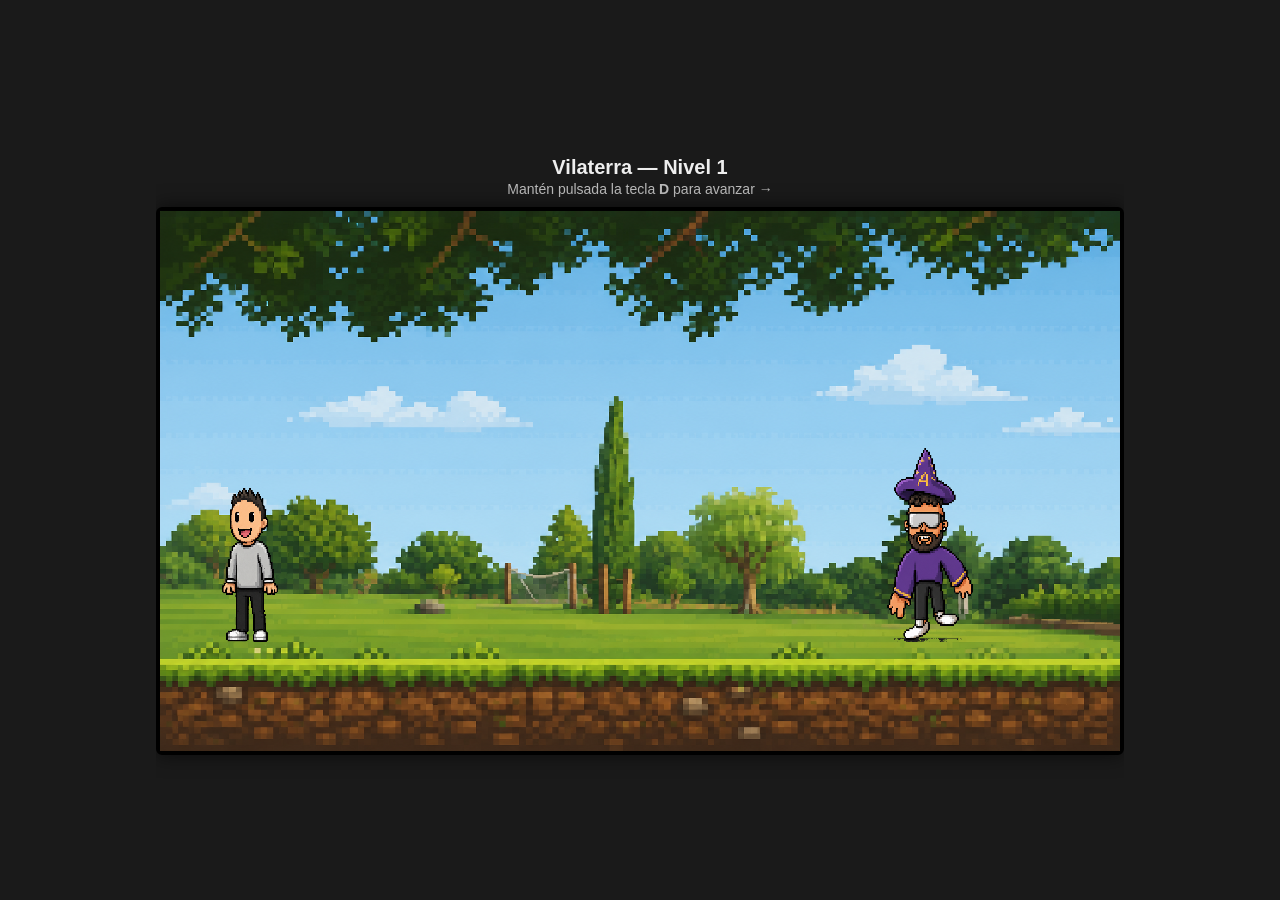
==== nivel1_encuentro_mac_arrons.html @ b9521e59 "Añade nivel 1: encuentro con Mac Arrons (juego jugable en HTML/JS con sprites pixel art sin fondo y " ====
<!DOCTYPE html>
<html lang="es">
<head>
<meta charset="UTF-8">
<title>Vilaterra — Encuentro con Mac Arrons</title>
<style>
  html, body {
    margin: 0;
    height: 100%;
    background: #1a1a1a;
    display: flex;
    flex-direction: column;
    align-items: center;
    justify-content: center;
    font-family: 'Trebuchet MS', sans-serif;
    overflow: hidden;
  }
  h1 { color: #eee; margin: 10px 0 2px; font-size: 20px; }
  p.hint { color: #bbb; margin: 0 0 10px; font-size: 14px; }
  #wrap {
    position: relative;
    border: 4px solid #000;
    border-radius: 6px;
    box-shadow: 0 0 20px rgba(0,0,0,0.6);
  }
  canvas {
    display: block;
    image-rendering: pixelated;
    background: #222;
  }
</style>
</head>
<body>
  <h1>Vilaterra — Nivel 1</h1>
  <p class="hint">Mantén pulsada la tecla <b>D</b> para avanzar →</p>
  <div id="wrap">
    <canvas id="game" width="960" height="540"></canvas>
  </div>

<script>
const canvas = document.getElementById('game');
const ctx = canvas.getContext('2d');
ctx.imageSmoothingEnabled = false;

// --- Carga de assets (rutas relativas a la carpeta Visuals) ---
// Ahora usamos las versiones sin fondo (recortadas y con transparencia)
const assets = {
  bg: new Image(),
  player: new Image(),
  mac: new Image()
};
assets.bg.src = 'Visuals/fondo%20lvl1.png';
assets.player.src = 'Visuals/Blai_sinfondo.png';
assets.mac.src = 'Visuals/Mac%20Arrons_sinfondo.png';

let loaded = 0;
const total = 3;
function onLoad() {
  loaded++;
  if (loaded === total) requestAnimationFrame(loop);
}
Object.values(assets).forEach(img => {
  img.onload = onLoad;
  img.onerror = () => console.error('No se pudo cargar la imagen:', img.src);
});

// --- Estado del juego ---
const groundY = canvas.height * 0.80;

// hipFraction: a qué altura (0-1) del sprite empiezan las piernas,
// usado para partir el dibujo en "torso" y "piernas" y animar el andar
const player = {
  x: 90,
  height: 155,
  hipFraction: 0.58
};

const mac = {
  x: canvas.width - 190,
  height: 195,
  hipFraction: 0.62
};

let keyDown = false;
let talking = false;
let bubbleScale = 0;
const TALK_DISTANCE = 130; // distancia (px) a la que Mac Arrons saluda
const SPEED = 2.6;

window.addEventListener('keydown', (e) => {
  if (e.key.toLowerCase() === 'd') keyDown = true;
});
window.addEventListener('keyup', (e) => {
  if (e.key.toLowerCase() === 'd') keyDown = false;
});

function getBox(img, centerX, groundYPos, height) {
  const ratio = img.width / img.height;
  const h = height;
  const w = h * ratio;
  const x = centerX - w / 2;
  const y = groundYPos - h;
  return { x, y, w, h };
}

// Dibuja el sprite con un ciclo de andar simulado: separa el cuerpo (torso+cabeza)
// de las piernas, y gira cada pierna (mitad izquierda/derecha) alrededor de la cadera
// como un compás, ya que solo tenemos una pose estática de cada personaje.
function drawWalking(img, box, hipFraction, t, walking, idleBreath = true) {
  const { x, y, w, h } = box;
  const hipY = y + h * hipFraction;
  const bodyH = hipY - y;
  const legH = (y + h) - hipY;

  const bob = walking ? Math.sin(t * 0.018) * 3 : (idleBreath ? Math.sin(t * 0.0025) * 1.5 : 0);

  ctx.save();

  // --- torso + cabeza (con pequeño balanceo vertical) ---
  ctx.save();
  ctx.beginPath();
  ctx.rect(x - 4, y - 4 + bob, w + 8, bodyH + 8);
  ctx.clip();
  ctx.drawImage(img, x, y + bob, w, h);
  ctx.restore();

  if (walking) {
    // --- piernas: dos mitades que giran en contrafase alrededor de la cadera ---
    const legAngle = Math.sin(t * 0.022) * 0.30;

    // pierna izquierda
    ctx.save();
    ctx.beginPath();
    ctx.rect(x - 4, hipY - 2, w / 2 + 4, legH + 12);
    ctx.clip();
    const pivotLX = x + w * 0.30;
    ctx.translate(pivotLX, hipY);
    ctx.rotate(legAngle);
    ctx.translate(-pivotLX, -hipY);
    ctx.drawImage(img, x, y, w, h);
    ctx.restore();

    // pierna derecha
    ctx.save();
    ctx.beginPath();
    ctx.rect(x + w / 2 - 4, hipY - 2, w / 2 + 8, legH + 12);
    ctx.clip();
    const pivotRX = x + w * 0.70;
    ctx.translate(pivotRX, hipY);
    ctx.rotate(-legAngle);
    ctx.translate(-pivotRX, -hipY);
    ctx.drawImage(img, x, y, w, h);
    ctx.restore();
  } else {
    // piernas quietas (sin animar)
    ctx.save();
    ctx.beginPath();
    ctx.rect(x - 4, hipY - 2, w + 8, legH + 12);
    ctx.clip();
    ctx.drawImage(img, x, y, w, h);
    ctx.restore();
  }

  ctx.restore();
}

function drawSpeechBubble(x, y, text, scale) {
  ctx.save();
  ctx.translate(x, y);
  ctx.scale(scale, scale);

  ctx.font = 'bold 20px Trebuchet MS';
  const paddingX = 18, paddingY = 12;
  const textWidth = ctx.measureText(text).width;
  const boxW = textWidth + paddingX * 2;
  const boxH = 40 + paddingY;
  const bx = -boxW / 2;
  const by = -boxH - 20;

  ctx.fillStyle = '#fff';
  ctx.strokeStyle = '#222';
  ctx.lineWidth = 3;
  ctx.beginPath();
  ctx.roundRect(bx, by, boxW, boxH, 12);
  ctx.fill();
  ctx.stroke();

  ctx.beginPath();
  ctx.moveTo(-10, by + boxH);
  ctx.lineTo(10, by + boxH);
  ctx.lineTo(-4, by + boxH + 16);
  ctx.closePath();
  ctx.fillStyle = '#fff';
  ctx.fill();
  ctx.strokeStyle = '#222';
  ctx.stroke();

  ctx.fillStyle = '#222';
  ctx.textAlign = 'center';
  ctx.textBaseline = 'middle';
  ctx.fillText(text, 0, by + boxH / 2 + 2);

  ctx.restore();
}

let isWalking = false;

function update() {
  isWalking = !talking && keyDown;
  if (isWalking) {
    player.x += SPEED;
  }

  const distance = mac.x - player.x;
  if (!talking && distance <= TALK_DISTANCE) {
    talking = true;
    player.x = mac.x - TALK_DISTANCE;
  }

  if (talking && bubbleScale < 1) {
    bubbleScale = Math.min(1, bubbleScale + 0.12);
  }
}

function draw(t) {
  ctx.clearRect(0, 0, canvas.width, canvas.height);

  // fondo
  ctx.drawImage(assets.bg, 0, 0, canvas.width, canvas.height);

  // Mac Arrons (fijo, con pequeña respiración idle)
  const macBox = getBox(assets.mac, mac.x, groundY, mac.height);
  drawWalking(assets.mac, macBox, mac.hipFraction, t, false, true);

  // protagonista
  const playerBox = getBox(assets.player, player.x, groundY, player.height);
  drawWalking(assets.player, playerBox, player.hipFraction, t, isWalking, true);

  // burbuja de diálogo
  if (talking) {
    drawSpeechBubble(macBox.x + macBox.w / 2, macBox.y, '¡Hola! ¿Cómo estás?', bubbleScale);
  }
}

function loop(t) {
  update();
  draw(t || 0);
  requestAnimationFrame(loop);
}
</script>
</body>
</html>
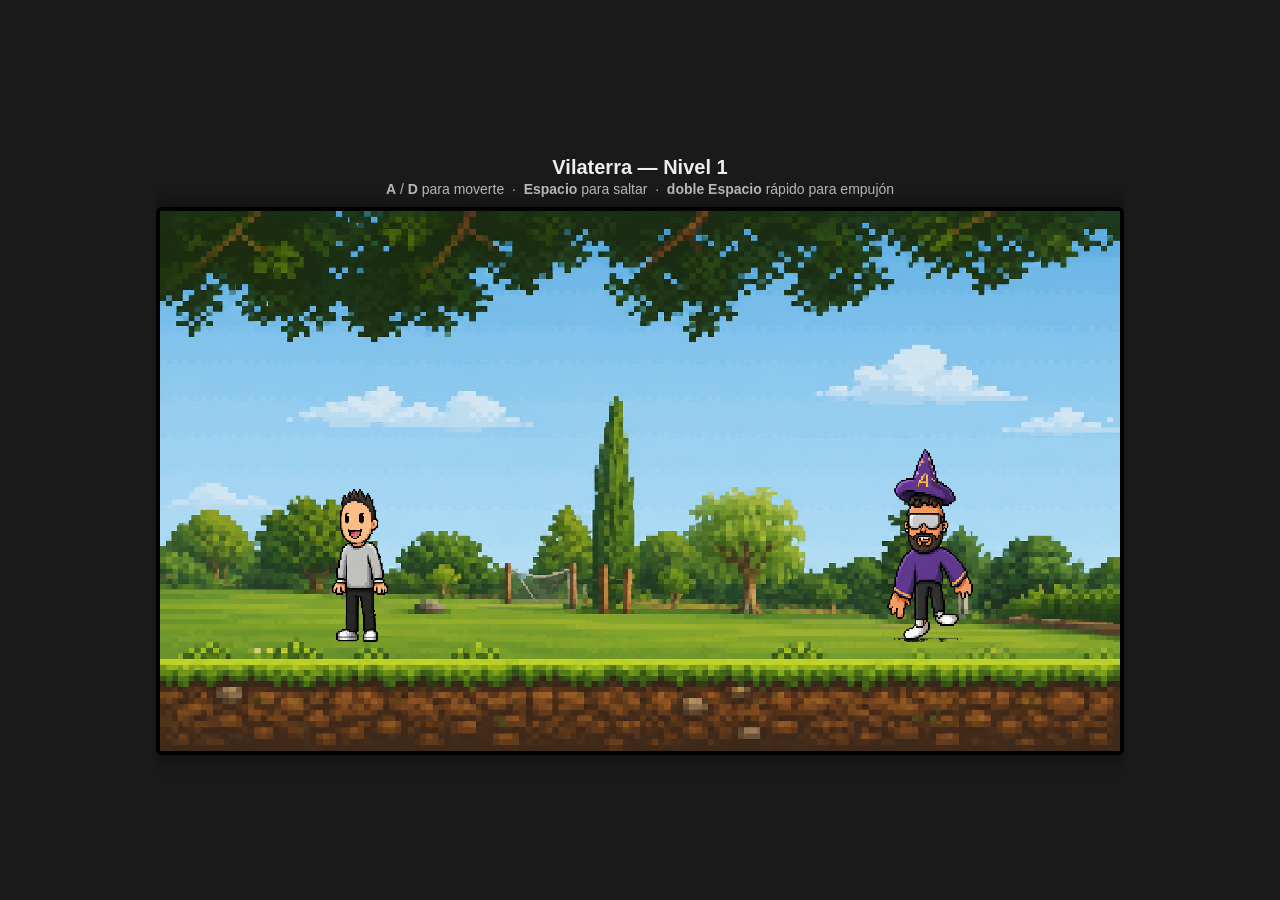
==== commit 254da9e8: "afegir moviment" ====
--- a/nivel1_encuentro_mac_arrons.html
+++ b/nivel1_encuentro_mac_arrons.html
@@ -16,7 +16,7 @@
     overflow: hidden;
   }
   h1 { color: #eee; margin: 10px 0 2px; font-size: 20px; }
-  p.hint { color: #bbb; margin: 0 0 10px; font-size: 14px; }
+  p.hint { color: #bbb; margin: 0 0 10px; font-size: 14px; text-align: center; }
   #wrap {
     position: relative;
     border: 4px solid #000;
@@ -32,7 +32,9 @@
 </head>
 <body>
   <h1>Vilaterra — Nivel 1</h1>
-  <p class="hint">Mantén pulsada la tecla <b>D</b> para avanzar →</p>
+  <p class="hint">
+    <b>A</b> / <b>D</b> para moverte &nbsp;·&nbsp; <b>Espacio</b> para saltar &nbsp;·&nbsp; <b>doble Espacio</b> rápido para empujón
+  </p>
   <div id="wrap">
     <canvas id="game" width="960" height="540"></canvas>
   </div>
@@ -43,7 +45,6 @@
 ctx.imageSmoothingEnabled = false;
 
 // --- Carga de assets (rutas relativas a la carpeta Visuals) ---
-// Ahora usamos las versiones sin fondo (recortadas y con transparencia)
 const assets = {
   bg: new Image(),
   player: new Image(),
@@ -67,12 +68,15 @@
 // --- Estado del juego ---
 const groundY = canvas.height * 0.80;
 
-// hipFraction: a qué altura (0-1) del sprite empiezan las piernas,
-// usado para partir el dibujo en "torso" y "piernas" y animar el andar
 const player = {
-  x: 90,
+  x: 200,
   height: 155,
-  hipFraction: 0.58
+  hipFraction: 0.58,
+  facing: 'right',   // 'right' | 'left'
+  vy: 0,             // velocidad vertical (salto)
+  jumpOffset: 0,      // 0 = en el suelo, negativo = en el aire
+  grounded: true,
+  dashVX: 0           // velocidad horizontal extra del empujón
 };
 
 const mac = {
@@ -81,18 +85,54 @@
   hipFraction: 0.62
 };
 
-let keyDown = false;
-let talking = false;
+const GRAVITY = 0.6;
+const JUMP_VELOCITY = -12;
+const SPEED = 3.2;
+const DASH_BURST = 10;
+const DASH_DECAY = 0.90;
+const DOUBLE_TAP_MS = 320;
+const TALK_DISTANCE = 130;
+const MIN_X = 60;
+const MAX_X = canvas.width - 60;
+
+const keys = { a: false, d: false };
+let lastSpaceTime = -Infinity;
 let bubbleScale = 0;
-const TALK_DISTANCE = 130; // distancia (px) a la que Mac Arrons saluda
-const SPEED = 2.6;
+let isWalking = false;
 
 window.addEventListener('keydown', (e) => {
-  if (e.key.toLowerCase() === 'd') keyDown = true;
+  const k = e.key.toLowerCase();
+  if (k === 'a') keys.a = true;
+  if (k === 'd') keys.d = true;
+
+  if (k === ' ' || e.code === 'Space') {
+    e.preventDefault();
+    if (!e.repeat) {
+      const now = performance.now();
+      if (now - lastSpaceTime < DOUBLE_TAP_MS) {
+        // doble espacio -> empujón hacia adelante en la dirección a la que mira
+        player.dashVX = (player.facing === 'right' ? 1 : -1) * DASH_BURST;
+        lastSpaceTime = -Infinity;
+      } else {
+        // espacio simple -> salto (solo si está en el suelo)
+        if (player.grounded) {
+          player.vy = JUMP_VELOCITY;
+          player.grounded = false;
+        }
+        lastSpaceTime = now;
+      }
+    }
+  }
 });
 window.addEventListener('keyup', (e) => {
-  if (e.key.toLowerCase() === 'd') keyDown = false;
+  const k = e.key.toLowerCase();
+  if (k === 'a') keys.a = false;
+  if (k === 'd') keys.d = false;
 });
+
+function clamp(v, min, max) {
+  return Math.max(min, Math.min(max, v));
+}
 
 function getBox(img, centerX, groundYPos, height) {
   const ratio = img.width / img.height;
@@ -128,7 +168,6 @@
     // --- piernas: dos mitades que giran en contrafase alrededor de la cadera ---
     const legAngle = Math.sin(t * 0.022) * 0.30;
 
-    // pierna izquierda
     ctx.save();
     ctx.beginPath();
     ctx.rect(x - 4, hipY - 2, w / 2 + 4, legH + 12);
@@ -140,7 +179,6 @@
     ctx.drawImage(img, x, y, w, h);
     ctx.restore();
 
-    // pierna derecha
     ctx.save();
     ctx.beginPath();
     ctx.rect(x + w / 2 - 4, hipY - 2, w / 2 + 8, legH + 12);
@@ -152,7 +190,6 @@
     ctx.drawImage(img, x, y, w, h);
     ctx.restore();
   } else {
-    // piernas quietas (sin animar)
     ctx.save();
     ctx.beginPath();
     ctx.rect(x - 4, hipY - 2, w + 8, legH + 12);
@@ -165,6 +202,7 @@
 }
 
 function drawSpeechBubble(x, y, text, scale) {
+  if (scale <= 0.01) return;
   ctx.save();
   ctx.translate(x, y);
   ctx.scale(scale, scale);
@@ -203,23 +241,36 @@
   ctx.restore();
 }
 
-let isWalking = false;
-
 function update() {
-  isWalking = !talking && keyDown;
-  if (isWalking) {
-    player.x += SPEED;
-  }
-
-  const distance = mac.x - player.x;
-  if (!talking && distance <= TALK_DISTANCE) {
-    talking = true;
-    player.x = mac.x - TALK_DISTANCE;
-  }
-
-  if (talking && bubbleScale < 1) {
-    bubbleScale = Math.min(1, bubbleScale + 0.12);
-  }
+  // --- movimiento horizontal (A / D) ---
+  let moveX = 0;
+  if (keys.d) { moveX += SPEED; player.facing = 'right'; }
+  if (keys.a) { moveX -= SPEED; player.facing = 'left'; }
+
+  player.x += moveX + player.dashVX;
+  if (player.dashVX !== 0) {
+    player.dashVX *= DASH_DECAY;
+    if (Math.abs(player.dashVX) < 0.3) player.dashVX = 0;
+  }
+  player.x = clamp(player.x, MIN_X, MAX_X);
+
+  // --- salto (gravedad simple) ---
+  player.vy += GRAVITY;
+  player.jumpOffset += player.vy;
+  if (player.jumpOffset >= 0) {
+    player.jumpOffset = 0;
+    player.vy = 0;
+    player.grounded = true;
+  } else {
+    player.grounded = false;
+  }
+
+  isWalking = player.grounded && moveX !== 0;
+
+  // --- burbuja de diálogo según cercanía (aparece/desaparece, no bloquea) ---
+  const distance = Math.abs(mac.x - player.x);
+  const near = distance <= TALK_DISTANCE;
+  bubbleScale += ((near ? 1 : 0) - bubbleScale) * 0.15;
 }
 
 function draw(t) {
@@ -232,14 +283,22 @@
   const macBox = getBox(assets.mac, mac.x, groundY, mac.height);
   drawWalking(assets.mac, macBox, mac.hipFraction, t, false, true);
 
-  // protagonista
-  const playerBox = getBox(assets.player, player.x, groundY, player.height);
+  // protagonista (con salto y giro según dirección)
+  const playerGroundY = groundY + player.jumpOffset;
+  const playerBox = getBox(assets.player, player.x, playerGroundY, player.height);
+
+  ctx.save();
+  if (player.facing === 'left') {
+    const centerX = playerBox.x + playerBox.w / 2;
+    ctx.translate(centerX, 0);
+    ctx.scale(-1, 1);
+    ctx.translate(-centerX, 0);
+  }
   drawWalking(assets.player, playerBox, player.hipFraction, t, isWalking, true);
-
-  // burbuja de diálogo
-  if (talking) {
-    drawSpeechBubble(macBox.x + macBox.w / 2, macBox.y, '¡Hola! ¿Cómo estás?', bubbleScale);
-  }
+  ctx.restore();
+
+  // burbuja de diálogo de Mac Arrons
+  drawSpeechBubble(macBox.x + macBox.w / 2, macBox.y, 'Ei bro, que dius?', bubbleScale);
 }
 
 function loop(t) {
